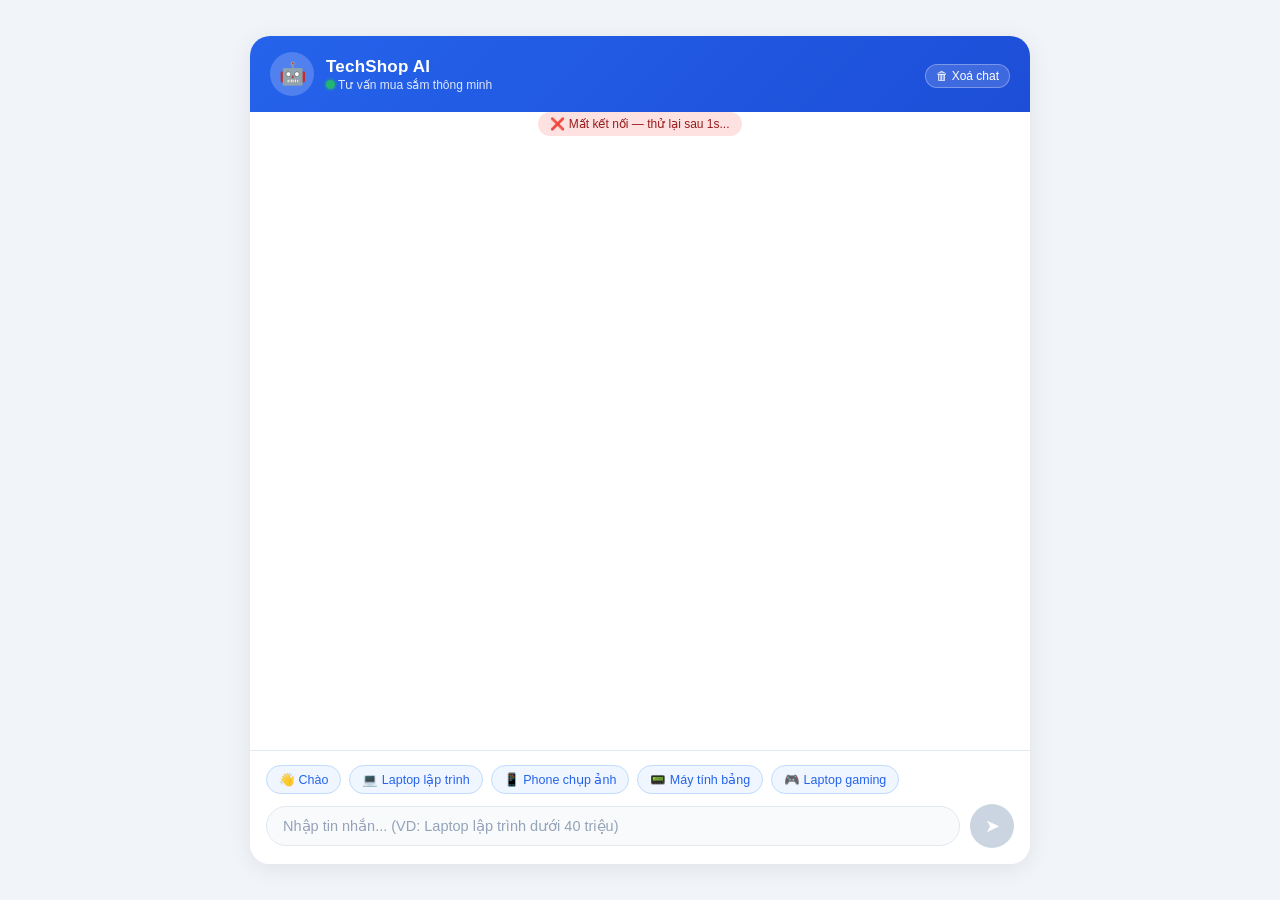
==== static/index.html @ e9fbd429 "feat: multi-agent ecommerce chatbot with LangGraph orchestration Full-stack AI chatbot for electroni" ====
<!DOCTYPE html>
<html lang="vi">
<head>
<meta charset="UTF-8">
<meta name="viewport" content="width=device-width, initial-scale=1.0">
<title>TechShop AI — Tư vấn mua sắm điện tử</title>
<link rel="stylesheet" href="/static/style.css">
</head>
<body>

<div class="chat-wrapper">

  <!-- Header -->
  <div class="chat-header">
    <div class="header-left">
      <div class="bot-avatar">🤖</div>
      <div>
        <div class="bot-name">TechShop AI</div>
        <div class="bot-tagline"><span class="status-dot"></span> Tư vấn mua sắm thông minh</div>
      </div>
    </div>
    <div class="header-right">
      <span class="session-label" id="session-label"></span>
      <button class="clear-btn" onclick="clearSession()">🗑 Xoá chat</button>
    </div>
  </div>

  <!-- Connection banner -->
  <div class="conn-banner" id="conn-banner"></div>

  <!-- Messages -->
  <div class="chat-messages" id="chat-messages"></div>

  <!-- Input area -->
  <div class="chat-input-area">
    <div class="quick-replies">
      <button class="quick-btn" onclick="send('Xin chào!')">👋 Chào</button>
      <button class="quick-btn" onclick="send('Tôi cần mua laptop để lập trình')">💻 Laptop lập trình</button>
      <button class="quick-btn" onclick="send('Điện thoại chụp ảnh đẹp dưới 15 triệu')">📱 Phone chụp ảnh</button>
      <button class="quick-btn" onclick="send('Máy tính bảng để vẽ và học tập')">📟 Máy tính bảng</button>
      <button class="quick-btn" onclick="send('Laptop gaming mạnh tầm 30-35 triệu')">🎮 Laptop gaming</button>
    </div>
    <div class="input-row">
      <input
        type="text" id="msg-input"
        placeholder="Nhập tin nhắn... (VD: Laptop lập trình dưới 40 triệu)"
        autocomplete="off"
      />
      <button id="send-btn" title="Gửi">➤</button>
    </div>
  </div>

</div>

<script src="/static/app.js"></script>
</body>
</html>
---- static/style.css ----
:root {
  --primary: #2563eb;
  --primary-dark: #1d4ed8;
  --primary-light: #eff6ff;
  --success: #16a34a;
  --surface: #ffffff;
  --bg: #f1f5f9;
  --border: #e2e8f0;
  --text: #1e293b;
  --text-muted: #64748b;
  --user-bubble: #2563eb;
  --bot-bubble: #ffffff;
  --radius: 18px;
  --shadow: 0 4px 24px rgba(0,0,0,0.08);
}

* { box-sizing: border-box; margin: 0; padding: 0; }

body {
  font-family: -apple-system, BlinkMacSystemFont, 'Segoe UI', Roboto, sans-serif;
  background: var(--bg);
  display: flex;
  justify-content: center;
  align-items: center;
  min-height: 100vh;
  padding: 12px;
}

/* ── Layout ────────────────────────────────────────────── */
.chat-wrapper {
  width: 100%;
  max-width: 780px;
  height: 92vh;
  max-height: 860px;
  display: flex;
  flex-direction: column;
  background: var(--surface);
  border-radius: 20px;
  box-shadow: var(--shadow);
  overflow: hidden;
}

/* ── Header ─────────────────────────────────────────────── */
.chat-header {
  display: flex;
  align-items: center;
  justify-content: space-between;
  padding: 16px 20px;
  background: linear-gradient(135deg, var(--primary) 0%, var(--primary-dark) 100%);
  color: white;
  flex-shrink: 0;
}

.header-left { display: flex; align-items: center; gap: 12px; }

.bot-avatar {
  width: 44px; height: 44px;
  background: rgba(255,255,255,0.2);
  border-radius: 50%;
  display: flex; align-items: center; justify-content: center;
  font-size: 22px;
  flex-shrink: 0;
}

.bot-name { font-size: 17px; font-weight: 700; letter-spacing: 0.2px; }
.bot-tagline { font-size: 12px; opacity: 0.85; margin-top: 1px; }

.status-dot {
  width: 9px; height: 9px; border-radius: 50%;
  background: #22c55e;
  display: inline-block;
  box-shadow: 0 0 0 2px rgba(34,197,94,0.3);
  animation: pulse 2s infinite;
}

.header-right {
  display: flex; flex-direction: column; align-items: flex-end; gap: 4px;
}

.session-label {
  font-size: 11px; opacity: 0.7; font-family: monospace;
}

.clear-btn {
  font-size: 12px; padding: 4px 10px;
  background: rgba(255,255,255,0.15);
  border: 1px solid rgba(255,255,255,0.3);
  color: white; border-radius: 20px; cursor: pointer;
  transition: background 0.2s;
}
.clear-btn:hover { background: rgba(255,255,255,0.25); }

/* ── Messages area ──────────────────────────────────────── */
.chat-messages {
  flex: 1;
  overflow-y: auto;
  padding: 20px 16px;
  display: flex;
  flex-direction: column;
  gap: 14px;
  scroll-behavior: smooth;
}

.chat-messages::-webkit-scrollbar { width: 5px; }
.chat-messages::-webkit-scrollbar-track { background: transparent; }
.chat-messages::-webkit-scrollbar-thumb { background: var(--border); border-radius: 10px; }

/* ── Message bubbles ────────────────────────────────────── */
.message { display: flex; gap: 8px; max-width: 88%; }
.message.user { align-self: flex-end; flex-direction: row-reverse; }
.message.bot  { align-self: flex-start; }

.msg-avatar {
  width: 32px; height: 32px; border-radius: 50%;
  display: flex; align-items: center; justify-content: center;
  font-size: 16px; flex-shrink: 0; margin-top: 2px;
}
.message.bot  .msg-avatar { background: var(--primary-light); }
.message.user .msg-avatar { background: #dbeafe; }

.bubble {
  padding: 11px 15px;
  border-radius: var(--radius);
  font-size: 14.5px;
  line-height: 1.55;
  word-break: break-word;
  white-space: pre-wrap;
}
.message.user .bubble {
  background: var(--user-bubble);
  color: white;
  border-bottom-right-radius: 4px;
}
.message.bot .bubble {
  background: var(--bot-bubble);
  color: var(--text);
  border-bottom-left-radius: 4px;
  border: 1px solid var(--border);
}

/* ── Product cards ──────────────────────────────────────── */
.product-cards {
  display: grid;
  grid-template-columns: repeat(auto-fill, minmax(200px, 1fr));
  gap: 10px;
  margin-top: 10px;
  width: 100%;
  max-width: 640px;
  align-self: flex-start;
}

.product-card {
  background: var(--surface);
  border: 1px solid var(--border);
  border-radius: 14px;
  padding: 12px;
  cursor: pointer;
  transition: box-shadow 0.2s, transform 0.15s;
}
.product-card:hover {
  box-shadow: 0 4px 14px rgba(37,99,235,0.12);
  transform: translateY(-1px);
  border-color: var(--primary);
}

.card-emoji { font-size: 24px; margin-bottom: 6px; }
.card-name { font-size: 13px; font-weight: 600; color: var(--text); line-height: 1.4; }
.card-price { font-size: 13px; color: var(--primary); font-weight: 700; margin-top: 4px; }
.card-rating { font-size: 11px; color: var(--text-muted); margin-top: 3px; }
.card-badge {
  display: inline-block; font-size: 10px; padding: 2px 7px;
  background: #fef9c3; color: #854d0e; border-radius: 20px;
  margin-top: 5px; font-weight: 600;
}

/* ── Order confirmation card ────────────────────────────── */
.order-card {
  background: linear-gradient(135deg, #f0fdf4, #dcfce7);
  border: 1.5px solid #86efac;
  border-radius: 14px;
  padding: 16px;
  margin-top: 8px;
  max-width: 400px;
  align-self: flex-start;
}
.order-card h3 { color: var(--success); font-size: 15px; margin-bottom: 10px; }
.order-row { font-size: 13px; color: var(--text); margin: 4px 0; }
.order-id { font-family: monospace; color: var(--primary); font-weight: 700; }

/* ── Typing indicator ───────────────────────────────────── */
.typing-bubble {
  display: flex; align-items: center; gap: 5px;
  padding: 12px 16px;
  background: var(--bot-bubble);
  border: 1px solid var(--border);
  border-radius: var(--radius);
  border-bottom-left-radius: 4px;
  align-self: flex-start;
}

.typing-dot {
  width: 7px; height: 7px; border-radius: 50%;
  background: var(--text-muted);
  animation: bounce 1.2s infinite;
}
.typing-dot:nth-child(2) { animation-delay: 0.2s; }
.typing-dot:nth-child(3) { animation-delay: 0.4s; }

/* ── Input area ─────────────────────────────────────────── */
.chat-input-area {
  padding: 14px 16px 16px;
  border-top: 1px solid var(--border);
  background: var(--surface);
  flex-shrink: 0;
}

.quick-replies {
  display: flex; gap: 8px; flex-wrap: wrap; margin-bottom: 10px;
}
.quick-btn {
  font-size: 12.5px; padding: 6px 12px;
  background: var(--primary-light);
  color: var(--primary);
  border: 1px solid #bfdbfe;
  border-radius: 20px; cursor: pointer;
  transition: background 0.15s;
  white-space: nowrap;
}
.quick-btn:hover { background: #dbeafe; }

.input-row {
  display: flex; gap: 10px; align-items: center;
}

#msg-input {
  flex: 1;
  padding: 11px 16px;
  border: 1.5px solid var(--border);
  border-radius: 24px;
  font-size: 14.5px;
  outline: none;
  transition: border-color 0.2s;
  background: #f8fafc;
}
#msg-input:focus { border-color: var(--primary); background: white; }
#msg-input::placeholder { color: #94a3b8; }

#send-btn {
  width: 44px; height: 44px;
  background: var(--primary); color: white;
  border: none; border-radius: 50%;
  font-size: 18px; cursor: pointer;
  display: flex; align-items: center; justify-content: center;
  transition: background 0.2s, transform 0.1s;
  flex-shrink: 0;
}
#send-btn:hover { background: var(--primary-dark); }
#send-btn:active { transform: scale(0.93); }
#send-btn:disabled { background: #cbd5e1; cursor: not-allowed; }

/* ── Animations ─────────────────────────────────────────── */
@keyframes bounce {
  0%, 80%, 100% { transform: translateY(0); }
  40% { transform: translateY(-6px); }
}
@keyframes pulse {
  0%, 100% { opacity: 1; }
  50% { opacity: 0.5; }
}
@keyframes fadeIn {
  from { opacity: 0; transform: translateY(6px); }
  to   { opacity: 1; transform: translateY(0); }
}
.message { animation: fadeIn 0.25s ease; }

/* ── Connection banner ──────────────────────────────────── */
.conn-banner {
  text-align: center;
  font-size: 12px;
  padding: 5px 12px;
  border-radius: 20px;
  margin: 0 auto 4px;
  display: none;
}
.conn-banner.show { display: block; }
.conn-banner.connecting { background: #fef9c3; color: #854d0e; }
.conn-banner.disconnected { background: #fee2e2; color: #991b1b; }

/* ── Responsive ─────────────────────────────────────────── */
@media (max-width: 520px) {
  body { padding: 0; }
  .chat-wrapper { height: 100vh; border-radius: 0; }
  .product-cards { grid-template-columns: 1fr 1fr; }
}
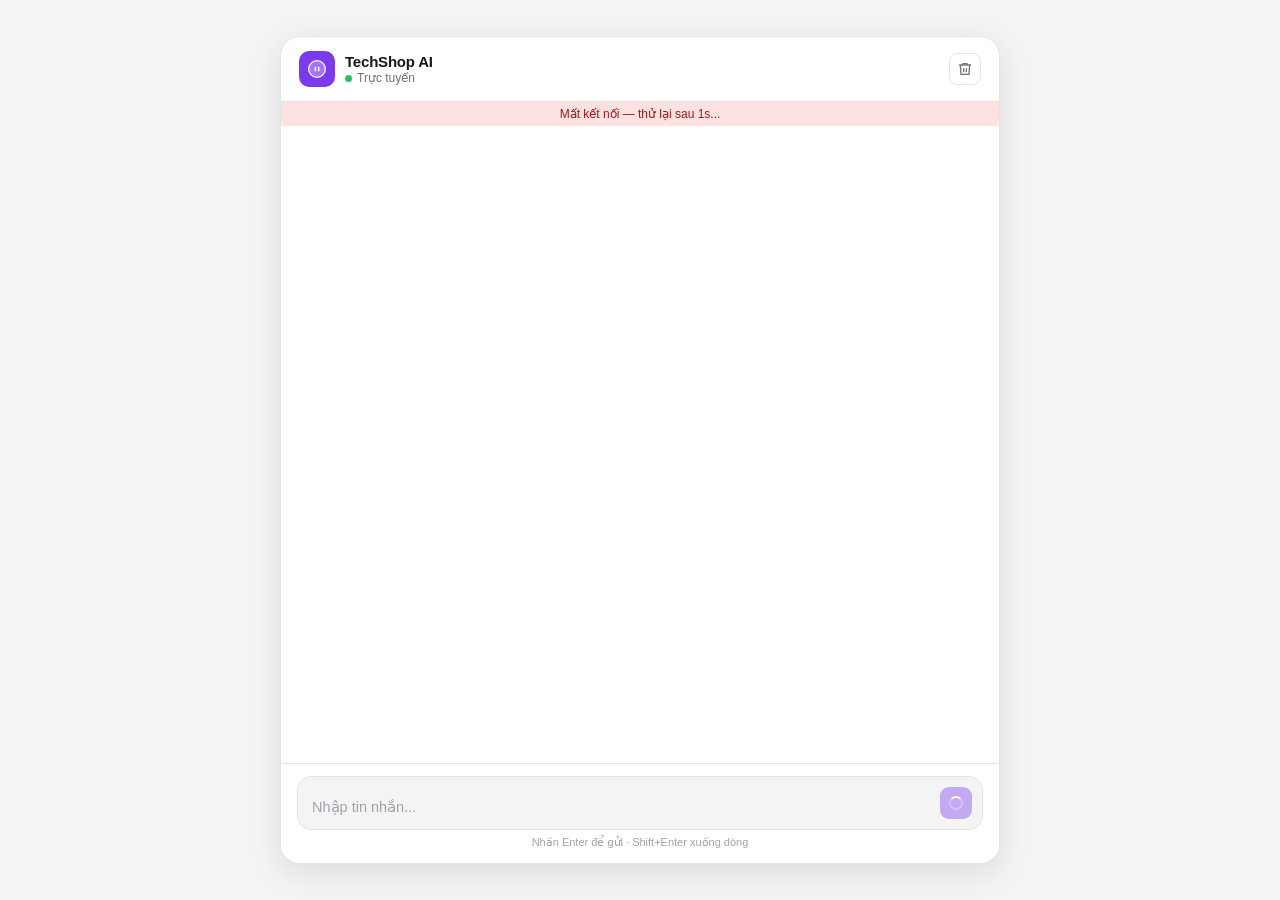
==== commit 432f1829: "Redesign chat UI — modern minimal style, remove quick-reply hints - Clean white/neutral design inspi" ====
--- a/static/index.html
+++ b/static/index.html
@@ -13,15 +13,28 @@
   <!-- Header -->
   <div class="chat-header">
     <div class="header-left">
-      <div class="bot-avatar">🤖</div>
+      <div class="bot-avatar">
+        <svg width="20" height="20" viewBox="0 0 24 24" fill="none">
+          <path d="M12 2C6.48 2 2 6.48 2 12s4.48 10 10 10 10-4.48 10-10S17.52 2 12 2zm-1 14H9V8h2v8zm4 0h-2V8h2v8z" fill="currentColor" opacity="0.3"/>
+          <circle cx="12" cy="12" r="10" stroke="currentColor" stroke-width="1.5" fill="none"/>
+          <path d="M9 9h2v6H9zM13 9h2v6h-2z" fill="currentColor"/>
+        </svg>
+      </div>
       <div>
         <div class="bot-name">TechShop AI</div>
-        <div class="bot-tagline"><span class="status-dot"></span> Tư vấn mua sắm thông minh</div>
+        <div class="bot-status"><span class="status-dot"></span> Trực tuyến</div>
       </div>
     </div>
     <div class="header-right">
       <span class="session-label" id="session-label"></span>
-      <button class="clear-btn" onclick="clearSession()">🗑 Xoá chat</button>
+      <button class="icon-btn" onclick="clearSession()" title="Xoá hội thoại">
+        <svg width="16" height="16" viewBox="0 0 24 24" fill="none" stroke="currentColor" stroke-width="2">
+          <polyline points="3 6 5 6 21 6"/>
+          <path d="M19 6l-1 14H6L5 6"/>
+          <path d="M10 11v6M14 11v6"/>
+          <path d="M9 6V4h6v2"/>
+        </svg>
+      </button>
     </div>
   </div>
 
@@ -33,21 +46,21 @@
 
   <!-- Input area -->
   <div class="chat-input-area">
-    <div class="quick-replies">
-      <button class="quick-btn" onclick="send('Xin chào!')">👋 Chào</button>
-      <button class="quick-btn" onclick="send('Tôi cần mua laptop để lập trình')">💻 Laptop lập trình</button>
-      <button class="quick-btn" onclick="send('Điện thoại chụp ảnh đẹp dưới 15 triệu')">📱 Phone chụp ảnh</button>
-      <button class="quick-btn" onclick="send('Máy tính bảng để vẽ và học tập')">📟 Máy tính bảng</button>
-      <button class="quick-btn" onclick="send('Laptop gaming mạnh tầm 30-35 triệu')">🎮 Laptop gaming</button>
+    <div class="input-box">
+      <textarea
+        id="msg-input"
+        placeholder="Nhập tin nhắn..."
+        rows="1"
+        autocomplete="off"
+      ></textarea>
+      <button id="send-btn" title="Gửi">
+        <svg width="16" height="16" viewBox="0 0 24 24" fill="none">
+          <path d="M22 2L11 13" stroke="currentColor" stroke-width="2" stroke-linecap="round" stroke-linejoin="round"/>
+          <path d="M22 2L15 22 11 13 2 9l20-7z" stroke="currentColor" stroke-width="2" stroke-linecap="round" stroke-linejoin="round"/>
+        </svg>
+      </button>
     </div>
-    <div class="input-row">
-      <input
-        type="text" id="msg-input"
-        placeholder="Nhập tin nhắn... (VD: Laptop lập trình dưới 40 triệu)"
-        autocomplete="off"
-      />
-      <button id="send-btn" title="Gửi">➤</button>
-    </div>
+    <div class="input-hint">Nhấn Enter để gửi · Shift+Enter xuống dòng</div>
   </div>
 
 </div>
--- a/static/style.css
+++ b/static/style.css
@@ -1,294 +1,391 @@
 :root {
-  --primary: #2563eb;
-  --primary-dark: #1d4ed8;
-  --primary-light: #eff6ff;
-  --success: #16a34a;
+  --accent: #7c3aed;
+  --accent-light: #ede9fe;
   --surface: #ffffff;
-  --bg: #f1f5f9;
-  --border: #e2e8f0;
-  --text: #1e293b;
-  --text-muted: #64748b;
-  --user-bubble: #2563eb;
-  --bot-bubble: #ffffff;
-  --radius: 18px;
-  --shadow: 0 4px 24px rgba(0,0,0,0.08);
+  --bg: #f4f4f5;
+  --border: #e4e4e7;
+  --text: #18181b;
+  --text-muted: #71717a;
+  --user-bg: #18181b;
+  --bot-bg: #ffffff;
+  --radius-lg: 20px;
+  --radius-md: 14px;
+  --shadow-sm: 0 1px 4px rgba(0,0,0,0.06);
+  --shadow: 0 8px 32px rgba(0,0,0,0.10);
 }
 
 * { box-sizing: border-box; margin: 0; padding: 0; }
 
 body {
-  font-family: -apple-system, BlinkMacSystemFont, 'Segoe UI', Roboto, sans-serif;
+  font-family: -apple-system, BlinkMacSystemFont, 'Segoe UI', 'Inter', Roboto, sans-serif;
   background: var(--bg);
   display: flex;
   justify-content: center;
   align-items: center;
   min-height: 100vh;
-  padding: 12px;
-}
-
-/* ── Layout ────────────────────────────────────────────── */
+  padding: 16px;
+}
+
+/* ── Layout ────────────────────────────────────────────────────── */
 .chat-wrapper {
   width: 100%;
-  max-width: 780px;
+  max-width: 720px;
   height: 92vh;
-  max-height: 860px;
+  max-height: 840px;
   display: flex;
   flex-direction: column;
   background: var(--surface);
-  border-radius: 20px;
+  border-radius: var(--radius-lg);
   box-shadow: var(--shadow);
   overflow: hidden;
-}
-
-/* ── Header ─────────────────────────────────────────────── */
+  border: 1px solid var(--border);
+}
+
+/* ── Header ────────────────────────────────────────────────────── */
 .chat-header {
   display: flex;
   align-items: center;
   justify-content: space-between;
-  padding: 16px 20px;
-  background: linear-gradient(135deg, var(--primary) 0%, var(--primary-dark) 100%);
+  padding: 14px 18px;
+  border-bottom: 1px solid var(--border);
+  background: var(--surface);
+  flex-shrink: 0;
+}
+
+.header-left { display: flex; align-items: center; gap: 10px; }
+
+.bot-avatar {
+  width: 36px; height: 36px;
+  background: var(--accent);
   color: white;
+  border-radius: 10px;
+  display: flex; align-items: center; justify-content: center;
   flex-shrink: 0;
 }
 
-.header-left { display: flex; align-items: center; gap: 12px; }
-
-.bot-avatar {
-  width: 44px; height: 44px;
-  background: rgba(255,255,255,0.2);
-  border-radius: 50%;
-  display: flex; align-items: center; justify-content: center;
-  font-size: 22px;
-  flex-shrink: 0;
-}
-
-.bot-name { font-size: 17px; font-weight: 700; letter-spacing: 0.2px; }
-.bot-tagline { font-size: 12px; opacity: 0.85; margin-top: 1px; }
+.bot-name { font-size: 15px; font-weight: 600; color: var(--text); letter-spacing: -0.2px; }
+.bot-status { font-size: 12px; color: var(--text-muted); margin-top: 1px; display: flex; align-items: center; gap: 5px; }
 
 .status-dot {
-  width: 9px; height: 9px; border-radius: 50%;
+  width: 7px; height: 7px; border-radius: 50%;
   background: #22c55e;
   display: inline-block;
-  box-shadow: 0 0 0 2px rgba(34,197,94,0.3);
-  animation: pulse 2s infinite;
-}
-
-.header-right {
-  display: flex; flex-direction: column; align-items: flex-end; gap: 4px;
-}
-
-.session-label {
-  font-size: 11px; opacity: 0.7; font-family: monospace;
-}
-
-.clear-btn {
-  font-size: 12px; padding: 4px 10px;
-  background: rgba(255,255,255,0.15);
-  border: 1px solid rgba(255,255,255,0.3);
-  color: white; border-radius: 20px; cursor: pointer;
-  transition: background 0.2s;
-}
-.clear-btn:hover { background: rgba(255,255,255,0.25); }
-
-/* ── Messages area ──────────────────────────────────────── */
+  animation: pulse 2.5s infinite;
+}
+
+.header-right { display: flex; align-items: center; gap: 10px; }
+
+.session-label { font-size: 11px; color: var(--text-muted); font-family: monospace; }
+
+.icon-btn {
+  width: 32px; height: 32px;
+  display: flex; align-items: center; justify-content: center;
+  background: transparent;
+  border: 1px solid var(--border);
+  color: var(--text-muted);
+  border-radius: 8px; cursor: pointer;
+  transition: background 0.15s, color 0.15s;
+}
+.icon-btn:hover { background: var(--bg); color: var(--text); }
+
+/* ── Messages area ─────────────────────────────────────────────── */
 .chat-messages {
   flex: 1;
   overflow-y: auto;
-  padding: 20px 16px;
+  padding: 24px 20px;
   display: flex;
   flex-direction: column;
-  gap: 14px;
+  gap: 6px;
   scroll-behavior: smooth;
-}
-
-.chat-messages::-webkit-scrollbar { width: 5px; }
+  background: var(--surface);
+}
+
+.chat-messages::-webkit-scrollbar { width: 4px; }
 .chat-messages::-webkit-scrollbar-track { background: transparent; }
 .chat-messages::-webkit-scrollbar-thumb { background: var(--border); border-radius: 10px; }
 
-/* ── Message bubbles ────────────────────────────────────── */
-.message { display: flex; gap: 8px; max-width: 88%; }
-.message.user { align-self: flex-end; flex-direction: row-reverse; }
-.message.bot  { align-self: flex-start; }
+/* ── Message rows ──────────────────────────────────────────────── */
+.message {
+  display: flex;
+  gap: 10px;
+  max-width: 100%;
+  animation: fadeSlide 0.2s ease;
+}
+.message.user {
+  align-self: flex-end;
+  flex-direction: row-reverse;
+  max-width: 75%;
+}
+.message.bot { align-self: flex-start; max-width: 85%; }
+
+/* Spacing between turns */
+.message.user + .message.bot,
+.message.bot + .message.user {
+  margin-top: 10px;
+}
 
 .msg-avatar {
-  width: 32px; height: 32px; border-radius: 50%;
+  width: 28px; height: 28px;
+  border-radius: 8px;
   display: flex; align-items: center; justify-content: center;
-  font-size: 16px; flex-shrink: 0; margin-top: 2px;
-}
-.message.bot  .msg-avatar { background: var(--primary-light); }
-.message.user .msg-avatar { background: #dbeafe; }
-
+  font-size: 14px; flex-shrink: 0;
+  margin-top: 2px;
+}
+.message.bot .msg-avatar {
+  background: var(--accent);
+  color: white;
+  font-size: 13px;
+}
+.message.user .msg-avatar { display: none; }
+
+/* ── Bubbles ───────────────────────────────────────────────────── */
 .bubble {
-  padding: 11px 15px;
-  border-radius: var(--radius);
+  padding: 10px 14px;
+  border-radius: var(--radius-md);
   font-size: 14.5px;
-  line-height: 1.55;
+  line-height: 1.6;
   word-break: break-word;
   white-space: pre-wrap;
 }
+
 .message.user .bubble {
-  background: var(--user-bubble);
-  color: white;
+  background: var(--user-bg);
+  color: #ffffff;
   border-bottom-right-radius: 4px;
-}
+  font-size: 14px;
+}
+
 .message.bot .bubble {
-  background: var(--bot-bubble);
+  background: #f4f4f5;
   color: var(--text);
   border-bottom-left-radius: 4px;
-  border: 1px solid var(--border);
-}
-
-/* ── Product cards ──────────────────────────────────────── */
+}
+
+/* inline code */
+.bubble code {
+  background: rgba(0,0,0,0.07);
+  padding: 1px 5px;
+  border-radius: 4px;
+  font-size: 13px;
+  font-family: 'Menlo', 'Consolas', monospace;
+}
+.message.user .bubble code { background: rgba(255,255,255,0.15); }
+
+/* ── Product cards ─────────────────────────────────────────────── */
 .product-cards {
   display: grid;
-  grid-template-columns: repeat(auto-fill, minmax(200px, 1fr));
+  grid-template-columns: repeat(auto-fill, minmax(180px, 1fr));
   gap: 10px;
   margin-top: 10px;
   width: 100%;
-  max-width: 640px;
+  max-width: 580px;
   align-self: flex-start;
+  animation: fadeSlide 0.2s ease;
 }
 
 .product-card {
   background: var(--surface);
   border: 1px solid var(--border);
-  border-radius: 14px;
+  border-radius: var(--radius-md);
   padding: 12px;
   cursor: pointer;
-  transition: box-shadow 0.2s, transform 0.15s;
+  transition: border-color 0.15s, box-shadow 0.15s, transform 0.15s;
 }
 .product-card:hover {
-  box-shadow: 0 4px 14px rgba(37,99,235,0.12);
+  border-color: var(--accent);
+  box-shadow: 0 2px 12px rgba(124,58,237,0.10);
   transform: translateY(-1px);
-  border-color: var(--primary);
-}
-
-.card-emoji { font-size: 24px; margin-bottom: 6px; }
+}
+
+.card-emoji { font-size: 22px; margin-bottom: 6px; }
 .card-name { font-size: 13px; font-weight: 600; color: var(--text); line-height: 1.4; }
-.card-price { font-size: 13px; color: var(--primary); font-weight: 700; margin-top: 4px; }
+.card-price { font-size: 13px; color: var(--accent); font-weight: 700; margin-top: 4px; }
 .card-rating { font-size: 11px; color: var(--text-muted); margin-top: 3px; }
 .card-badge {
   display: inline-block; font-size: 10px; padding: 2px 7px;
-  background: #fef9c3; color: #854d0e; border-radius: 20px;
-  margin-top: 5px; font-weight: 600;
-}
-
-/* ── Order confirmation card ────────────────────────────── */
+  background: var(--accent-light); color: var(--accent);
+  border-radius: 20px; margin-top: 5px; font-weight: 600;
+}
+
+/* ── Order card ────────────────────────────────────────────────── */
 .order-card {
-  background: linear-gradient(135deg, #f0fdf4, #dcfce7);
-  border: 1.5px solid #86efac;
-  border-radius: 14px;
+  background: #f0fdf4;
+  border: 1px solid #bbf7d0;
+  border-radius: var(--radius-md);
   padding: 16px;
   margin-top: 8px;
-  max-width: 400px;
+  max-width: 380px;
   align-self: flex-start;
-}
-.order-card h3 { color: var(--success); font-size: 15px; margin-bottom: 10px; }
+  animation: fadeSlide 0.2s ease;
+}
+.order-card h3 { color: #15803d; font-size: 14px; margin-bottom: 10px; }
 .order-row { font-size: 13px; color: var(--text); margin: 4px 0; }
-.order-id { font-family: monospace; color: var(--primary); font-weight: 700; }
-
-/* ── Typing indicator ───────────────────────────────────── */
+.order-id { font-family: monospace; color: var(--accent); font-weight: 700; }
+
+/* ── Typing indicator ──────────────────────────────────────────── */
 .typing-bubble {
-  display: flex; align-items: center; gap: 5px;
-  padding: 12px 16px;
-  background: var(--bot-bubble);
-  border: 1px solid var(--border);
-  border-radius: var(--radius);
+  display: flex; align-items: center; gap: 4px;
+  padding: 12px 14px;
+  background: #f4f4f5;
+  border-radius: var(--radius-md);
   border-bottom-left-radius: 4px;
   align-self: flex-start;
-}
-
+  animation: fadeSlide 0.2s ease;
+}
 .typing-dot {
-  width: 7px; height: 7px; border-radius: 50%;
+  width: 6px; height: 6px; border-radius: 50%;
   background: var(--text-muted);
   animation: bounce 1.2s infinite;
 }
 .typing-dot:nth-child(2) { animation-delay: 0.2s; }
 .typing-dot:nth-child(3) { animation-delay: 0.4s; }
 
-/* ── Input area ─────────────────────────────────────────── */
+/* ── Input area ────────────────────────────────────────────────── */
 .chat-input-area {
-  padding: 14px 16px 16px;
+  padding: 12px 16px 14px;
   border-top: 1px solid var(--border);
   background: var(--surface);
   flex-shrink: 0;
 }
 
-.quick-replies {
-  display: flex; gap: 8px; flex-wrap: wrap; margin-bottom: 10px;
-}
-.quick-btn {
-  font-size: 12.5px; padding: 6px 12px;
-  background: var(--primary-light);
-  color: var(--primary);
-  border: 1px solid #bfdbfe;
-  border-radius: 20px; cursor: pointer;
-  transition: background 0.15s;
-  white-space: nowrap;
-}
-.quick-btn:hover { background: #dbeafe; }
-
-.input-row {
-  display: flex; gap: 10px; align-items: center;
+.input-box {
+  display: flex;
+  align-items: flex-end;
+  gap: 8px;
+  background: var(--bg);
+  border: 1.5px solid var(--border);
+  border-radius: 14px;
+  padding: 10px 10px 10px 14px;
+  transition: border-color 0.2s;
+}
+.input-box:focus-within {
+  border-color: var(--accent);
+  background: var(--surface);
 }
 
 #msg-input {
   flex: 1;
-  padding: 11px 16px;
+  border: none;
+  background: transparent;
+  font-size: 14.5px;
+  font-family: inherit;
+  color: var(--text);
+  outline: none;
+  resize: none;
+  line-height: 1.5;
+  max-height: 140px;
+  overflow-y: auto;
+}
+#msg-input::placeholder { color: #a1a1aa; }
+#msg-input::-webkit-scrollbar { width: 3px; }
+#msg-input::-webkit-scrollbar-thumb { background: var(--border); border-radius: 4px; }
+
+#send-btn {
+  width: 32px; height: 32px;
+  background: var(--accent);
+  color: white;
+  border: none;
+  border-radius: 9px;
+  cursor: pointer;
+  display: flex; align-items: center; justify-content: center;
+  flex-shrink: 0;
+  transition: background 0.15s, transform 0.1s, opacity 0.15s;
+}
+#send-btn:hover { background: #6d28d9; }
+#send-btn:active { transform: scale(0.92); }
+#send-btn:disabled { opacity: 0.4; cursor: not-allowed; transform: none; }
+
+.btn-spinner {
+  width: 14px; height: 14px; border-radius: 50%;
+  border: 2px solid rgba(255,255,255,0.3);
+  border-top-color: white;
+  display: inline-block;
+  animation: spin 0.7s linear infinite;
+}
+
+.input-hint {
+  font-size: 11px; color: #a1a1aa;
+  text-align: center;
+  margin-top: 6px;
+}
+
+/* ── Streaming cursor ──────────────────────────────────────────── */
+.stream-cursor {
+  display: inline-block;
+  color: var(--accent);
+  animation: blink 0.75s step-end infinite;
+  margin-left: 1px;
+}
+
+/* ── Connection banner ─────────────────────────────────────────── */
+.conn-banner {
+  text-align: center; font-size: 12px;
+  padding: 5px 14px;
+  display: none; flex-shrink: 0;
+}
+.conn-banner.show { display: block; }
+.conn-banner.connecting { background: #fef9c3; color: #92400e; }
+.conn-banner.disconnected { background: #fee2e2; color: #991b1b; }
+
+/* ── Divider ───────────────────────────────────────────────────── */
+.history-divider {
+  text-align: center; font-size: 11px;
+  color: var(--text-muted);
+  padding: 6px 0; user-select: none;
+  display: flex; align-items: center; gap: 10px;
+}
+.history-divider::before,
+.history-divider::after {
+  content: ''; flex: 1;
+  height: 1px; background: var(--border);
+}
+
+/* ── CSAT widget ───────────────────────────────────────────────── */
+.csat-widget {
+  background: var(--surface);
+  border: 1px solid var(--border);
+  border-radius: var(--radius-md);
+  padding: 14px 18px;
+  max-width: 320px;
+  align-self: flex-start;
+  animation: fadeSlide 0.25s ease;
+  box-shadow: var(--shadow-sm);
+}
+.csat-title { font-size: 13.5px; font-weight: 600; color: var(--text); margin-bottom: 10px; }
+.csat-buttons { display: flex; gap: 8px; margin-bottom: 8px; }
+.csat-btn {
+  flex: 1; padding: 9px 8px;
   border: 1.5px solid var(--border);
-  border-radius: 24px;
-  font-size: 14.5px;
-  outline: none;
-  transition: border-color 0.2s;
-  background: #f8fafc;
-}
-#msg-input:focus { border-color: var(--primary); background: white; }
-#msg-input::placeholder { color: #94a3b8; }
-
-#send-btn {
-  width: 44px; height: 44px;
-  background: var(--primary); color: white;
-  border: none; border-radius: 50%;
-  font-size: 18px; cursor: pointer;
-  display: flex; align-items: center; justify-content: center;
-  transition: background 0.2s, transform 0.1s;
-  flex-shrink: 0;
-}
-#send-btn:hover { background: var(--primary-dark); }
-#send-btn:active { transform: scale(0.93); }
-#send-btn:disabled { background: #cbd5e1; cursor: not-allowed; }
-
-/* ── Animations ─────────────────────────────────────────── */
+  border-radius: 9px;
+  background: var(--bg);
+  font-size: 13px; cursor: pointer;
+  transition: all 0.15s;
+}
+.csat-btn:hover { border-color: var(--accent); background: var(--accent-light); }
+.csat-skip { background: none; border: none; font-size: 11px; color: var(--text-muted); cursor: pointer; }
+.csat-thanks { font-size: 13px; color: var(--text-muted); text-align: center; padding: 4px 0; }
+
+/* ── Animations ────────────────────────────────────────────────── */
+@keyframes fadeSlide {
+  from { opacity: 0; transform: translateY(6px); }
+  to   { opacity: 1; transform: translateY(0); }
+}
 @keyframes bounce {
   0%, 80%, 100% { transform: translateY(0); }
-  40% { transform: translateY(-6px); }
-}
+  40%           { transform: translateY(-5px); }
+}
+@keyframes spin { to { transform: rotate(360deg); } }
+@keyframes blink { 50% { opacity: 0; } }
 @keyframes pulse {
-  0%, 100% { opacity: 1; }
-  50% { opacity: 0.5; }
-}
-@keyframes fadeIn {
-  from { opacity: 0; transform: translateY(6px); }
-  to   { opacity: 1; transform: translateY(0); }
-}
-.message { animation: fadeIn 0.25s ease; }
-
-/* ── Connection banner ──────────────────────────────────── */
-.conn-banner {
-  text-align: center;
-  font-size: 12px;
-  padding: 5px 12px;
-  border-radius: 20px;
-  margin: 0 auto 4px;
-  display: none;
-}
-.conn-banner.show { display: block; }
-.conn-banner.connecting { background: #fef9c3; color: #854d0e; }
-.conn-banner.disconnected { background: #fee2e2; color: #991b1b; }
-
-/* ── Responsive ─────────────────────────────────────────── */
-@media (max-width: 520px) {
+  0%, 100% { opacity: 1; box-shadow: 0 0 0 0 rgba(34,197,94,0.4); }
+  50%       { opacity: 0.8; box-shadow: 0 0 0 3px rgba(34,197,94,0); }
+}
+
+/* ── Responsive ────────────────────────────────────────────────── */
+@media (max-width: 540px) {
   body { padding: 0; }
-  .chat-wrapper { height: 100vh; border-radius: 0; }
+  .chat-wrapper { height: 100vh; height: 100dvh; border-radius: 0; border: none; }
   .product-cards { grid-template-columns: 1fr 1fr; }
-}
+  .message.user { max-width: 90%; }
+  .message.bot  { max-width: 95%; }
+}
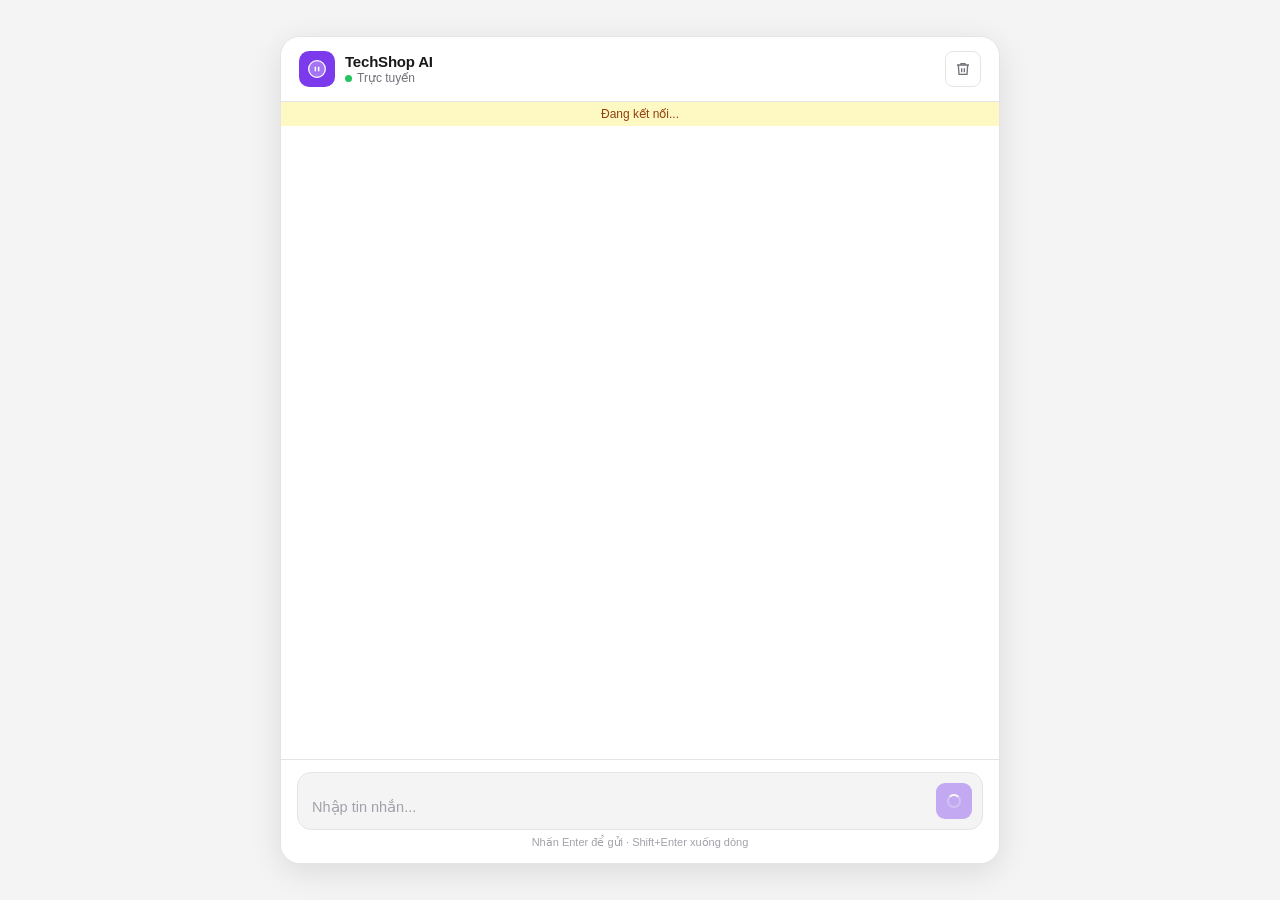
==== commit 9df6e3c8: "Improve mobile responsive: safe area, iOS zoom fix, touch targets - viewport-fit=cover for iPhone no" ====
--- a/static/index.html
+++ b/static/index.html
@@ -2,7 +2,7 @@
 <html lang="vi">
 <head>
 <meta charset="UTF-8">
-<meta name="viewport" content="width=device-width, initial-scale=1.0">
+<meta name="viewport" content="width=device-width, initial-scale=1.0, viewport-fit=cover">
 <title>TechShop AI — Tư vấn mua sắm điện tử</title>
 <link rel="stylesheet" href="/static/style.css">
 </head>
--- a/static/style.css
+++ b/static/style.css
@@ -78,20 +78,26 @@
 .session-label { font-size: 11px; color: var(--text-muted); font-family: monospace; }
 
 .icon-btn {
-  width: 32px; height: 32px;
+  width: 36px; height: 36px;
   display: flex; align-items: center; justify-content: center;
   background: transparent;
   border: 1px solid var(--border);
   color: var(--text-muted);
   border-radius: 8px; cursor: pointer;
   transition: background 0.15s, color 0.15s;
-}
-.icon-btn:hover { background: var(--bg); color: var(--text); }
+  -webkit-tap-highlight-color: transparent;
+}
+@media (hover: hover) {
+  .icon-btn:hover { background: var(--bg); color: var(--text); }
+}
 
 /* ── Messages area ─────────────────────────────────────────────── */
 .chat-messages {
   flex: 1;
+  min-height: 0;
   overflow-y: auto;
+  overscroll-behavior: contain;
+  -webkit-overflow-scrolling: touch;
   padding: 24px 20px;
   display: flex;
   flex-direction: column;
@@ -281,7 +287,7 @@
 #msg-input::-webkit-scrollbar-thumb { background: var(--border); border-radius: 4px; }
 
 #send-btn {
-  width: 32px; height: 32px;
+  width: 36px; height: 36px;
   background: var(--accent);
   color: white;
   border: none;
@@ -290,8 +296,11 @@
   display: flex; align-items: center; justify-content: center;
   flex-shrink: 0;
   transition: background 0.15s, transform 0.1s, opacity 0.15s;
-}
-#send-btn:hover { background: #6d28d9; }
+  -webkit-tap-highlight-color: transparent;
+}
+@media (hover: hover) {
+  #send-btn:hover { background: #6d28d9; }
+}
 #send-btn:active { transform: scale(0.92); }
 #send-btn:disabled { opacity: 0.4; cursor: not-allowed; transform: none; }
 
@@ -381,11 +390,83 @@
   50%       { opacity: 0.8; box-shadow: 0 0 0 3px rgba(34,197,94,0); }
 }
 
-/* ── Responsive ────────────────────────────────────────────────── */
+/* ── Responsive: tablet ────────────────────────────────────────── */
+@media (max-width: 800px) {
+  body { padding: 10px; align-items: flex-start; }
+  .chat-wrapper { height: calc(100dvh - 20px); max-height: none; }
+}
+
+/* ── Responsive: mobile ────────────────────────────────────────── */
 @media (max-width: 540px) {
-  body { padding: 0; }
-  .chat-wrapper { height: 100vh; height: 100dvh; border-radius: 0; border: none; }
-  .product-cards { grid-template-columns: 1fr 1fr; }
-  .message.user { max-width: 90%; }
-  .message.bot  { max-width: 95%; }
-}
+  /* Full-bleed, no frame */
+  html { height: -webkit-fill-available; }
+  body {
+    padding: 0;
+    align-items: stretch;
+    min-height: 100vh;
+    min-height: -webkit-fill-available;
+  }
+  .chat-wrapper {
+    height: 100vh;
+    height: 100dvh;
+    max-height: none;
+    border-radius: 0;
+    border: none;
+    box-shadow: none;
+  }
+
+  /* Header: compact, hide session ID */
+  .chat-header { padding: 10px 14px; }
+  .bot-avatar { width: 32px; height: 32px; border-radius: 8px; }
+  .bot-name { font-size: 14px; }
+  .bot-status { font-size: 11px; }
+  .session-label { display: none; }
+  .icon-btn { width: 40px; height: 40px; }
+
+  /* Messages: tighter padding */
+  .chat-messages { padding: 14px 12px; gap: 4px; }
+
+  /* Bubbles: wider + larger font for readability */
+  .message.user { max-width: 88%; }
+  .message.bot  { max-width: 96%; }
+  .bubble { font-size: 15px; line-height: 1.55; padding: 10px 13px; }
+  .message.user .bubble { font-size: 15px; }
+
+  /* Avatar: slightly smaller */
+  .msg-avatar { width: 24px; height: 24px; border-radius: 6px; }
+
+  /* Input area: safe area bottom + 16px font prevents iOS auto-zoom */
+  .chat-input-area {
+    padding: 10px 12px;
+    padding-bottom: max(10px, env(safe-area-inset-bottom));
+  }
+  .input-box { padding: 8px 8px 8px 13px; border-radius: 12px; }
+  #msg-input { font-size: 16px; }  /* ≥16px prevents iOS Safari from zooming */
+  #send-btn { width: 40px; height: 40px; border-radius: 10px; }
+
+  /* Hide keyboard shortcut hint on mobile (irrelevant) */
+  .input-hint { display: none; }
+
+  /* Product cards: 2-col; fall to 1-col on very small screens */
+  .product-cards { grid-template-columns: 1fr 1fr; max-width: 100%; gap: 8px; }
+  .product-card { padding: 10px; }
+  .card-name { font-size: 12.5px; }
+
+  /* Order + CSAT: full width */
+  .order-card { max-width: 100%; }
+  .csat-widget { max-width: 100%; }
+  .csat-btn { padding: 12px 8px; font-size: 14px; }
+
+  /* Typing + streaming */
+  .typing-bubble { padding: 10px 12px; }
+
+  /* Turn spacing */
+  .message.user + .message.bot,
+  .message.bot + .message.user { margin-top: 8px; }
+}
+
+/* Very small phones (≤ 360px): single-column product cards */
+@media (max-width: 360px) {
+  .product-cards { grid-template-columns: 1fr; }
+  .message.user { max-width: 94%; }
+}
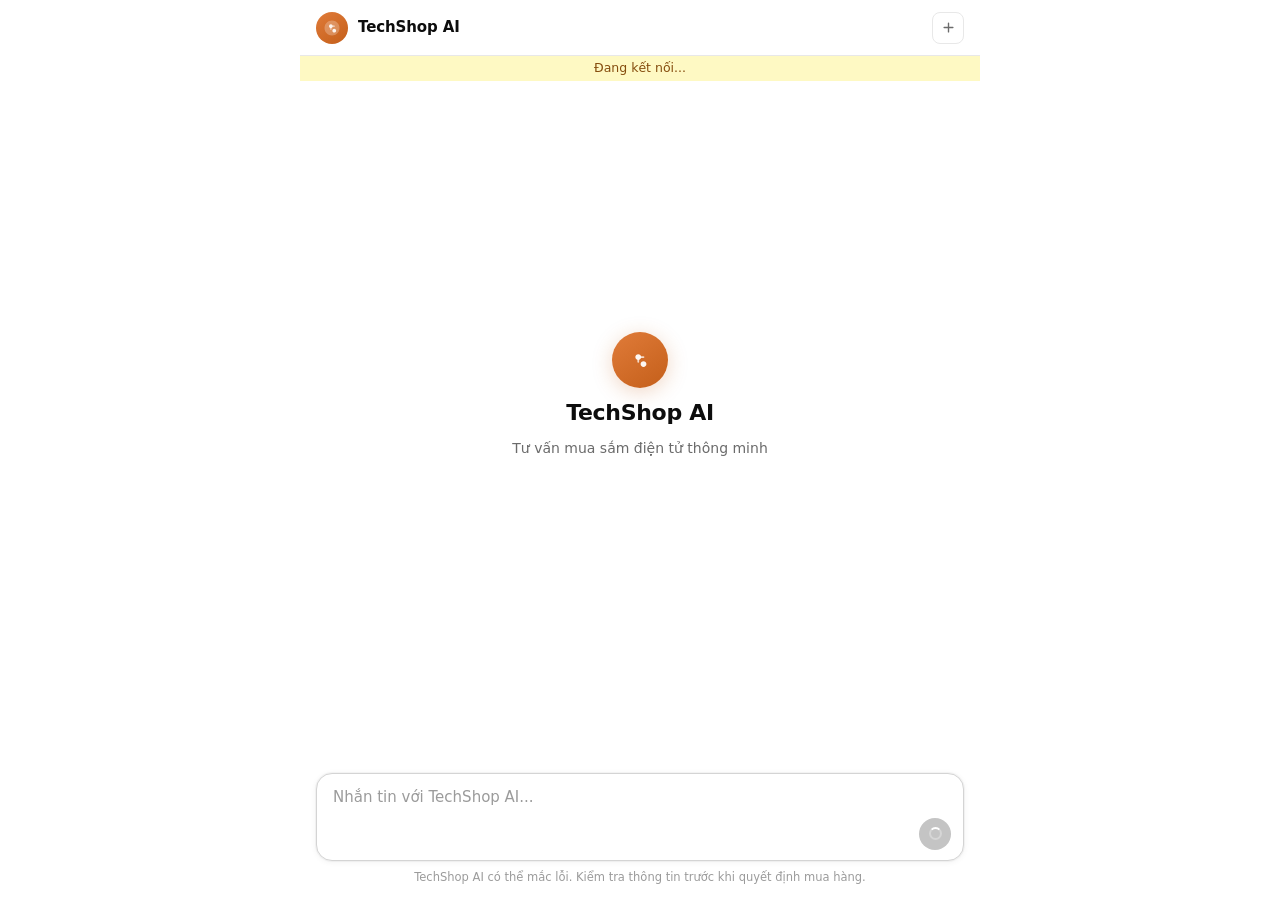
==== commit 7418e5cf: "Clone Claude chat UI: no bot bubble, orange avatar, gray user pill Visual redesign to match Claude's" ====
--- a/static/index.html
+++ b/static/index.html
@@ -3,65 +3,72 @@
 <head>
 <meta charset="UTF-8">
 <meta name="viewport" content="width=device-width, initial-scale=1.0, viewport-fit=cover">
-<title>TechShop AI — Tư vấn mua sắm điện tử</title>
+<title>TechShop AI</title>
 <link rel="stylesheet" href="/static/style.css">
 </head>
 <body>
 
-<div class="chat-wrapper">
+<div class="chat-root">
 
   <!-- Header -->
-  <div class="chat-header">
-    <div class="header-left">
-      <div class="bot-avatar">
-        <svg width="20" height="20" viewBox="0 0 24 24" fill="none">
-          <path d="M12 2C6.48 2 2 6.48 2 12s4.48 10 10 10 10-4.48 10-10S17.52 2 12 2zm-1 14H9V8h2v8zm4 0h-2V8h2v8z" fill="currentColor" opacity="0.3"/>
-          <circle cx="12" cy="12" r="10" stroke="currentColor" stroke-width="1.5" fill="none"/>
-          <path d="M9 9h2v6H9zM13 9h2v6h-2z" fill="currentColor"/>
+  <header class="chat-header">
+    <div class="header-brand">
+      <div class="bot-logo">
+        <svg width="18" height="18" viewBox="0 0 24 24" fill="none">
+          <path d="M12 2C6.48 2 2 6.48 2 12s4.48 10 10 10 10-4.48 10-10S17.52 2 12 2z" fill="rgba(255,255,255,0.25)"/>
+          <path d="M8 9.5C8 8.12 9.12 7 10.5 7S13 8.12 13 9.5 11.88 12 10.5 12 8 10.88 8 9.5zM12.5 15.5c0-1.38 1.12-2.5 2.5-2.5s2.5 1.12 2.5 2.5S16.38 18 15 18s-2.5-1.12-2.5-2.5z" fill="white" opacity="0.9"/>
+          <path d="M10.5 12v1.5M13 9.5h2" stroke="white" stroke-width="1.5" stroke-linecap="round" opacity="0.7"/>
         </svg>
       </div>
-      <div>
-        <div class="bot-name">TechShop AI</div>
-        <div class="bot-status"><span class="status-dot"></span> Trực tuyến</div>
-      </div>
+      <span class="header-title">TechShop AI</span>
     </div>
-    <div class="header-right">
-      <span class="session-label" id="session-label"></span>
-      <button class="icon-btn" onclick="clearSession()" title="Xoá hội thoại">
-        <svg width="16" height="16" viewBox="0 0 24 24" fill="none" stroke="currentColor" stroke-width="2">
-          <polyline points="3 6 5 6 21 6"/>
-          <path d="M19 6l-1 14H6L5 6"/>
-          <path d="M10 11v6M14 11v6"/>
-          <path d="M9 6V4h6v2"/>
+    <div class="header-actions">
+      <span class="session-id" id="session-label"></span>
+      <button class="hdr-btn" onclick="clearSession()" title="Cuộc trò chuyện mới">
+        <svg width="15" height="15" viewBox="0 0 24 24" fill="none" stroke="currentColor" stroke-width="2.2" stroke-linecap="round">
+          <path d="M12 5v14M5 12h14"/>
         </svg>
       </button>
     </div>
-  </div>
+  </header>
 
   <!-- Connection banner -->
   <div class="conn-banner" id="conn-banner"></div>
 
   <!-- Messages -->
-  <div class="chat-messages" id="chat-messages"></div>
+  <main class="messages-area" id="chat-messages">
+    <div class="welcome-wrap" id="welcome-state">
+      <div class="welcome-avatar">
+        <svg width="28" height="28" viewBox="0 0 24 24" fill="none">
+          <path d="M8 9.5C8 8.12 9.12 7 10.5 7S13 8.12 13 9.5 11.88 12 10.5 12 8 10.88 8 9.5zM12.5 15.5c0-1.38 1.12-2.5 2.5-2.5s2.5 1.12 2.5 2.5S16.38 18 15 18s-2.5-1.12-2.5-2.5z" fill="white" opacity="0.95"/>
+          <path d="M10.5 12v1.5M13 9.5h2" stroke="white" stroke-width="1.5" stroke-linecap="round" opacity="0.75"/>
+        </svg>
+      </div>
+      <h1 class="welcome-title">TechShop AI</h1>
+      <p class="welcome-sub">Tư vấn mua sắm điện tử thông minh</p>
+    </div>
+  </main>
 
   <!-- Input area -->
-  <div class="chat-input-area">
-    <div class="input-box">
+  <footer class="input-footer">
+    <div class="input-shell">
       <textarea
         id="msg-input"
-        placeholder="Nhập tin nhắn..."
+        placeholder="Nhắn tin với TechShop AI..."
         rows="1"
         autocomplete="off"
       ></textarea>
-      <button id="send-btn" title="Gửi">
-        <svg width="16" height="16" viewBox="0 0 24 24" fill="none">
-          <path d="M22 2L11 13" stroke="currentColor" stroke-width="2" stroke-linecap="round" stroke-linejoin="round"/>
-          <path d="M22 2L15 22 11 13 2 9l20-7z" stroke="currentColor" stroke-width="2" stroke-linecap="round" stroke-linejoin="round"/>
-        </svg>
-      </button>
+      <div class="input-bottom-row">
+        <div class="input-left-actions"><!-- future: attach, etc. --></div>
+        <button id="send-btn" disabled title="Gửi">
+          <svg width="16" height="16" viewBox="0 0 24 24" fill="none">
+            <path d="M12 19V5M5 12l7-7 7 7" stroke="white" stroke-width="2.5" stroke-linecap="round" stroke-linejoin="round"/>
+          </svg>
+        </button>
+      </div>
     </div>
-    <div class="input-hint">Nhấn Enter để gửi · Shift+Enter xuống dòng</div>
-  </div>
+    <p class="footer-disclaimer">TechShop AI có thể mắc lỗi. Kiểm tra thông tin trước khi quyết định mua hàng.</p>
+  </footer>
 
 </div>
 
--- a/static/style.css
+++ b/static/style.css
@@ -1,472 +1,533 @@
+/* ── Tokens ──────────────────────────────────────────────────────── */
 :root {
-  --accent: #7c3aed;
-  --accent-light: #ede9fe;
-  --surface: #ffffff;
-  --bg: #f4f4f5;
-  --border: #e4e4e7;
-  --text: #18181b;
-  --text-muted: #71717a;
-  --user-bg: #18181b;
-  --bot-bg: #ffffff;
-  --radius-lg: 20px;
-  --radius-md: 14px;
-  --shadow-sm: 0 1px 4px rgba(0,0,0,0.06);
-  --shadow: 0 8px 32px rgba(0,0,0,0.10);
-}
-
-* { box-sizing: border-box; margin: 0; padding: 0; }
-
-body {
-  font-family: -apple-system, BlinkMacSystemFont, 'Segoe UI', 'Inter', Roboto, sans-serif;
+  --bg:          #ffffff;
+  --border:      #e8e8e8;
+  --border-mid:  #d4d4d4;
+  --text:        #0d0d0d;
+  --text-sub:    #6b6b6b;
+  --text-faint:  #9b9b9b;
+  --user-bg:     #f0f0f0;
+  --user-text:   #0d0d0d;
+  --code-bg:     #f5f5f5;
+
+  /* avatar warm amber */
+  --av-a:        #e07b39;
+  --av-b:        #c45f1a;
+
+  /* send button */
+  --send-on:     #1a1a1a;
+  --send-off:    #c4c4c4;
+
+  /* product card accent */
+  --card-border:  #ebebeb;
+  --card-hover:   #f7f7f7;
+  --price-color:  #b45309;
+
+  /* green order */
+  --order-bg:    #f0fdf4;
+  --order-br:    #bbf7d0;
+
+  --max-w: 680px;
+  --hdr-h: 56px;
+  --foot-h: auto;
+  --radius-bubble: 18px;
+}
+
+/* ── Reset ───────────────────────────────────────────────────────── */
+*, *::before, *::after { box-sizing: border-box; margin: 0; padding: 0; }
+
+html, body {
+  height: 100%;
   background: var(--bg);
-  display: flex;
+  color: var(--text);
+  font-family: -apple-system, BlinkMacSystemFont, 'Segoe UI', system-ui, sans-serif;
+  font-size: 15px;
+  line-height: 1;
+  -webkit-font-smoothing: antialiased;
+}
+
+/* ── Root shell ──────────────────────────────────────────────────── */
+.chat-root {
+  display: flex;
+  flex-direction: column;
+  height: 100vh;
+  height: 100dvh;
+  max-width: var(--max-w);
+  margin: 0 auto;
+}
+
+/* ── Header ──────────────────────────────────────────────────────── */
+.chat-header {
+  height: var(--hdr-h);
+  display: flex;
+  align-items: center;
+  justify-content: space-between;
+  padding: 0 16px;
+  border-bottom: 1px solid var(--border);
+  flex-shrink: 0;
+  background: var(--bg);
+  position: sticky;
+  top: 0;
+  z-index: 10;
+}
+
+.header-brand {
+  display: flex;
+  align-items: center;
+  gap: 10px;
+}
+
+.bot-logo {
+  width: 32px;
+  height: 32px;
+  border-radius: 50%;
+  background: linear-gradient(145deg, var(--av-a), var(--av-b));
+  display: flex;
+  align-items: center;
   justify-content: center;
-  align-items: center;
-  min-height: 100vh;
-  padding: 16px;
-}
-
-/* ── Layout ────────────────────────────────────────────────────── */
-.chat-wrapper {
-  width: 100%;
-  max-width: 720px;
-  height: 92vh;
-  max-height: 840px;
-  display: flex;
-  flex-direction: column;
-  background: var(--surface);
-  border-radius: var(--radius-lg);
-  box-shadow: var(--shadow);
-  overflow: hidden;
+  flex-shrink: 0;
+}
+
+.header-title {
+  font-size: 15px;
+  font-weight: 600;
+  color: var(--text);
+  letter-spacing: -0.1px;
+}
+
+.header-actions {
+  display: flex;
+  align-items: center;
+  gap: 10px;
+}
+
+.session-id {
+  font-size: 11px;
+  color: var(--text-faint);
+  font-family: ui-monospace, 'Menlo', monospace;
+  letter-spacing: 0.2px;
+}
+
+.hdr-btn {
+  width: 32px;
+  height: 32px;
+  border-radius: 8px;
   border: 1px solid var(--border);
-}
-
-/* ── Header ────────────────────────────────────────────────────── */
-.chat-header {
-  display: flex;
-  align-items: center;
-  justify-content: space-between;
-  padding: 14px 18px;
-  border-bottom: 1px solid var(--border);
-  background: var(--surface);
+  background: transparent;
+  color: var(--text-sub);
+  display: flex;
+  align-items: center;
+  justify-content: center;
+  cursor: pointer;
+  transition: background 0.12s, color 0.12s;
+  -webkit-tap-highlight-color: transparent;
+}
+@media (hover: hover) {
+  .hdr-btn:hover { background: var(--user-bg); color: var(--text); }
+}
+
+/* ── Connection banner ───────────────────────────────────────────── */
+.conn-banner {
   flex-shrink: 0;
-}
-
-.header-left { display: flex; align-items: center; gap: 10px; }
-
-.bot-avatar {
-  width: 36px; height: 36px;
-  background: var(--accent);
-  color: white;
-  border-radius: 10px;
-  display: flex; align-items: center; justify-content: center;
-  flex-shrink: 0;
-}
-
-.bot-name { font-size: 15px; font-weight: 600; color: var(--text); letter-spacing: -0.2px; }
-.bot-status { font-size: 12px; color: var(--text-muted); margin-top: 1px; display: flex; align-items: center; gap: 5px; }
-
-.status-dot {
-  width: 7px; height: 7px; border-radius: 50%;
-  background: #22c55e;
-  display: inline-block;
-  animation: pulse 2.5s infinite;
-}
-
-.header-right { display: flex; align-items: center; gap: 10px; }
-
-.session-label { font-size: 11px; color: var(--text-muted); font-family: monospace; }
-
-.icon-btn {
-  width: 36px; height: 36px;
-  display: flex; align-items: center; justify-content: center;
-  background: transparent;
-  border: 1px solid var(--border);
-  color: var(--text-muted);
-  border-radius: 8px; cursor: pointer;
-  transition: background 0.15s, color 0.15s;
-  -webkit-tap-highlight-color: transparent;
-}
-@media (hover: hover) {
-  .icon-btn:hover { background: var(--bg); color: var(--text); }
-}
-
-/* ── Messages area ─────────────────────────────────────────────── */
-.chat-messages {
+  display: none;
+  text-align: center;
+  font-size: 12.5px;
+  padding: 6px 16px;
+}
+.conn-banner.show        { display: block; }
+.conn-banner.connecting  { background: #fef9c3; color: #854d0e; }
+.conn-banner.disconnected{ background: #fee2e2; color: #991b1b; }
+
+/* ── Messages area ───────────────────────────────────────────────── */
+.messages-area {
   flex: 1;
   min-height: 0;
   overflow-y: auto;
   overscroll-behavior: contain;
   -webkit-overflow-scrolling: touch;
-  padding: 24px 20px;
+  padding: 28px 16px 16px;
   display: flex;
   flex-direction: column;
-  gap: 6px;
+  gap: 0;
   scroll-behavior: smooth;
-  background: var(--surface);
-}
-
-.chat-messages::-webkit-scrollbar { width: 4px; }
-.chat-messages::-webkit-scrollbar-track { background: transparent; }
-.chat-messages::-webkit-scrollbar-thumb { background: var(--border); border-radius: 10px; }
-
-/* ── Message rows ──────────────────────────────────────────────── */
-.message {
-  display: flex;
-  gap: 10px;
-  max-width: 100%;
-  animation: fadeSlide 0.2s ease;
-}
-.message.user {
-  align-self: flex-end;
-  flex-direction: row-reverse;
-  max-width: 75%;
-}
-.message.bot { align-self: flex-start; max-width: 85%; }
-
-/* Spacing between turns */
-.message.user + .message.bot,
-.message.bot + .message.user {
-  margin-top: 10px;
+}
+.messages-area::-webkit-scrollbar { width: 4px; }
+.messages-area::-webkit-scrollbar-thumb { background: var(--border); border-radius: 10px; }
+
+/* ── Welcome state ───────────────────────────────────────────────── */
+.welcome-wrap {
+  flex: 1;
+  display: flex;
+  flex-direction: column;
+  align-items: center;
+  justify-content: center;
+  gap: 14px;
+  padding-bottom: 64px;
+  animation: fadeUp 0.35s ease;
+}
+
+.welcome-avatar {
+  width: 56px;
+  height: 56px;
+  border-radius: 50%;
+  background: linear-gradient(145deg, var(--av-a), var(--av-b));
+  display: flex;
+  align-items: center;
+  justify-content: center;
+  box-shadow: 0 4px 20px rgba(196, 95, 26, 0.25);
+}
+
+.welcome-title {
+  font-size: 22px;
+  font-weight: 600;
+  color: var(--text);
+  letter-spacing: -0.3px;
+}
+
+.welcome-sub {
+  font-size: 14px;
+  color: var(--text-sub);
+  line-height: 1.5;
+  text-align: center;
+  max-width: 280px;
+}
+
+/* ── Message turns ───────────────────────────────────────────────── */
+/* Space between consecutive same-role messages */
+.msg-turn { animation: fadeUp 0.2s ease; }
+
+/* Extra gap when role switches */
+.msg-turn.bot  { margin-top: 24px; }
+.msg-turn.user { margin-top: 20px; }
+.msg-turn:first-child { margin-top: 0; }
+
+/* Bot turn: avatar + text side by side */
+.msg-turn.bot {
+  display: flex;
+  gap: 14px;
+  align-items: flex-start;
 }
 
 .msg-avatar {
-  width: 28px; height: 28px;
-  border-radius: 8px;
-  display: flex; align-items: center; justify-content: center;
-  font-size: 14px; flex-shrink: 0;
+  width: 28px;
+  height: 28px;
+  border-radius: 50%;
+  background: linear-gradient(145deg, var(--av-a), var(--av-b));
+  display: flex;
+  align-items: center;
+  justify-content: center;
+  flex-shrink: 0;
   margin-top: 2px;
 }
-.message.bot .msg-avatar {
-  background: var(--accent);
-  color: white;
+
+.msg-body {
+  flex: 1;
+  min-width: 0;
+}
+
+.msg-body .text {
+  font-size: 15px;
+  line-height: 1.68;
+  color: var(--text);
+  word-break: break-word;
+  white-space: pre-wrap;
+}
+
+.msg-body .text strong { font-weight: 600; }
+.msg-body .text em     { font-style: italic; }
+.msg-body .text code {
+  font-family: ui-monospace, 'Menlo', 'Consolas', monospace;
   font-size: 13px;
-}
-.message.user .msg-avatar { display: none; }
-
-/* ── Bubbles ───────────────────────────────────────────────────── */
-.bubble {
-  padding: 10px 14px;
-  border-radius: var(--radius-md);
-  font-size: 14.5px;
+  background: var(--code-bg);
+  padding: 1px 5px;
+  border-radius: 4px;
+  border: 1px solid var(--border);
+}
+.msg-body .text hr {
+  border: none;
+  border-top: 1px solid var(--border);
+  margin: 10px 0;
+}
+
+/* User turn: right-aligned gray bubble */
+.msg-turn.user {
+  display: flex;
+  justify-content: flex-end;
+}
+
+.user-bubble {
+  background: var(--user-bg);
+  color: var(--user-text);
+  padding: 10px 16px;
+  border-radius: var(--radius-bubble);
+  border-bottom-right-radius: 5px;
+  font-size: 15px;
   line-height: 1.6;
   word-break: break-word;
   white-space: pre-wrap;
-}
-
-.message.user .bubble {
-  background: var(--user-bg);
-  color: #ffffff;
-  border-bottom-right-radius: 4px;
-  font-size: 14px;
-}
-
-.message.bot .bubble {
-  background: #f4f4f5;
-  color: var(--text);
-  border-bottom-left-radius: 4px;
-}
-
-/* inline code */
-.bubble code {
-  background: rgba(0,0,0,0.07);
-  padding: 1px 5px;
-  border-radius: 4px;
-  font-size: 13px;
-  font-family: 'Menlo', 'Consolas', monospace;
-}
-.message.user .bubble code { background: rgba(255,255,255,0.15); }
-
-/* ── Product cards ─────────────────────────────────────────────── */
+  max-width: 80%;
+}
+
+/* ── Typing indicator ────────────────────────────────────────────── */
+.typing-dots {
+  display: flex;
+  gap: 4px;
+  padding: 12px 0 4px;
+}
+.typing-dots span {
+  width: 6px;
+  height: 6px;
+  border-radius: 50%;
+  background: var(--text-faint);
+  animation: dotBounce 1.2s infinite;
+}
+.typing-dots span:nth-child(2) { animation-delay: 0.2s; }
+.typing-dots span:nth-child(3) { animation-delay: 0.4s; }
+
+/* ── Streaming cursor ────────────────────────────────────────────── */
+.cursor {
+  display: inline-block;
+  width: 2px;
+  height: 1em;
+  background: var(--text-sub);
+  vertical-align: text-bottom;
+  margin-left: 1px;
+  border-radius: 1px;
+  animation: blink 0.75s step-end infinite;
+}
+
+/* ── Product cards ───────────────────────────────────────────────── */
 .product-cards {
   display: grid;
-  grid-template-columns: repeat(auto-fill, minmax(180px, 1fr));
+  grid-template-columns: repeat(auto-fill, minmax(172px, 1fr));
   gap: 10px;
-  margin-top: 10px;
+  margin-top: 14px;
+}
+
+.product-card {
+  border: 1px solid var(--card-border);
+  border-radius: 12px;
+  padding: 14px;
+  cursor: pointer;
+  transition: background 0.12s, border-color 0.12s;
+  background: var(--bg);
+}
+@media (hover: hover) {
+  .product-card:hover { background: var(--card-hover); border-color: var(--border-mid); }
+}
+.product-card:active { background: var(--card-hover); }
+
+.card-icon { font-size: 22px; margin-bottom: 8px; }
+.card-name {
+  font-size: 13px;
+  font-weight: 600;
+  color: var(--text);
+  line-height: 1.4;
+  margin-bottom: 4px;
+}
+.card-price {
+  font-size: 13px;
+  font-weight: 700;
+  color: var(--price-color);
+  font-variant-numeric: tabular-nums;
+}
+.card-meta { font-size: 11.5px; color: var(--text-faint); margin-top: 3px; }
+.card-badge {
+  display: inline-block;
+  margin-top: 6px;
+  font-size: 10.5px;
+  font-weight: 600;
+  padding: 2px 8px;
+  border-radius: 20px;
+  background: #fef3c7;
+  color: #92400e;
+  letter-spacing: 0.1px;
+}
+
+/* ── Order card ──────────────────────────────────────────────────── */
+.order-card {
+  margin-top: 14px;
+  background: var(--order-bg);
+  border: 1px solid var(--order-br);
+  border-radius: 12px;
+  padding: 16px;
+}
+.order-card h3 { font-size: 14px; font-weight: 700; color: #15803d; margin-bottom: 10px; }
+.order-row { font-size: 13.5px; color: var(--text); line-height: 1.6; }
+.order-id  { font-family: ui-monospace, monospace; font-weight: 700; color: #065f46; }
+
+/* ── CSAT widget ─────────────────────────────────────────────────── */
+.csat-wrap {
+  margin-top: 16px;
+  border: 1px solid var(--border);
+  border-radius: 12px;
+  padding: 14px 16px;
+  background: var(--bg);
+}
+.csat-q    { font-size: 13.5px; font-weight: 500; color: var(--text); margin-bottom: 10px; }
+.csat-btns { display: flex; gap: 8px; margin-bottom: 8px; }
+.csat-btn  {
+  flex: 1;
+  padding: 9px 8px;
+  border: 1px solid var(--border);
+  border-radius: 9px;
+  background: transparent;
+  font-size: 13.5px;
+  cursor: pointer;
+  transition: background 0.12s, border-color 0.12s;
+}
+@media (hover: hover) {
+  .csat-btn:hover { background: var(--user-bg); border-color: var(--border-mid); }
+}
+.csat-skip    { font-size: 12px; color: var(--text-faint); background: none; border: none; cursor: pointer; display: block; }
+.csat-thanks  { font-size: 13px; color: var(--text-sub); text-align: center; padding: 4px 0; }
+
+/* ── History divider ─────────────────────────────────────────────── */
+.history-divider {
+  display: flex;
+  align-items: center;
+  gap: 10px;
+  margin: 20px 0;
+  font-size: 11.5px;
+  color: var(--text-faint);
+  user-select: none;
+}
+.history-divider::before,
+.history-divider::after { content: ''; flex: 1; height: 1px; background: var(--border); }
+
+/* ── Input area ──────────────────────────────────────────────────── */
+.input-footer {
+  flex-shrink: 0;
+  padding: 10px 16px;
+  padding-bottom: max(14px, env(safe-area-inset-bottom));
+  background: var(--bg);
+}
+
+/* The containing box — like Claude's input editor */
+.input-shell {
+  border: 1px solid var(--border-mid);
+  border-radius: 16px;
+  background: var(--bg);
+  box-shadow: 0 1px 6px rgba(0,0,0,0.06), 0 0 0 1px rgba(0,0,0,0.03);
+  transition: box-shadow 0.15s, border-color 0.15s;
+  padding: 12px 12px 10px 16px;
+  display: flex;
+  flex-direction: column;
+  gap: 8px;
+}
+.input-shell:focus-within {
+  border-color: var(--border-mid);
+  box-shadow: 0 2px 12px rgba(0,0,0,0.10), 0 0 0 1px rgba(0,0,0,0.06);
+}
+
+#msg-input {
   width: 100%;
-  max-width: 580px;
-  align-self: flex-start;
-  animation: fadeSlide 0.2s ease;
-}
-
-.product-card {
-  background: var(--surface);
-  border: 1px solid var(--border);
-  border-radius: var(--radius-md);
-  padding: 12px;
+  border: none;
+  outline: none;
+  background: transparent;
+  resize: none;
+  font-family: inherit;
+  font-size: 15px;
+  line-height: 1.55;
+  color: var(--text);
+  min-height: 24px;
+  max-height: 200px;
+  overflow-y: auto;
+}
+#msg-input::placeholder { color: var(--text-faint); }
+#msg-input::-webkit-scrollbar { width: 3px; }
+#msg-input::-webkit-scrollbar-thumb { background: var(--border); border-radius: 3px; }
+
+.input-bottom-row {
+  display: flex;
+  align-items: center;
+  justify-content: flex-end;
+}
+
+#send-btn {
+  width: 32px;
+  height: 32px;
+  border-radius: 50%;
+  border: none;
+  background: var(--send-on);
+  color: white;
+  display: flex;
+  align-items: center;
+  justify-content: center;
   cursor: pointer;
-  transition: border-color 0.15s, box-shadow 0.15s, transform 0.15s;
-}
-.product-card:hover {
-  border-color: var(--accent);
-  box-shadow: 0 2px 12px rgba(124,58,237,0.10);
-  transform: translateY(-1px);
-}
-
-.card-emoji { font-size: 22px; margin-bottom: 6px; }
-.card-name { font-size: 13px; font-weight: 600; color: var(--text); line-height: 1.4; }
-.card-price { font-size: 13px; color: var(--accent); font-weight: 700; margin-top: 4px; }
-.card-rating { font-size: 11px; color: var(--text-muted); margin-top: 3px; }
-.card-badge {
-  display: inline-block; font-size: 10px; padding: 2px 7px;
-  background: var(--accent-light); color: var(--accent);
-  border-radius: 20px; margin-top: 5px; font-weight: 600;
-}
-
-/* ── Order card ────────────────────────────────────────────────── */
-.order-card {
-  background: #f0fdf4;
-  border: 1px solid #bbf7d0;
-  border-radius: var(--radius-md);
-  padding: 16px;
-  margin-top: 8px;
-  max-width: 380px;
-  align-self: flex-start;
-  animation: fadeSlide 0.2s ease;
-}
-.order-card h3 { color: #15803d; font-size: 14px; margin-bottom: 10px; }
-.order-row { font-size: 13px; color: var(--text); margin: 4px 0; }
-.order-id { font-family: monospace; color: var(--accent); font-weight: 700; }
-
-/* ── Typing indicator ──────────────────────────────────────────── */
-.typing-bubble {
-  display: flex; align-items: center; gap: 4px;
-  padding: 12px 14px;
-  background: #f4f4f5;
-  border-radius: var(--radius-md);
-  border-bottom-left-radius: 4px;
-  align-self: flex-start;
-  animation: fadeSlide 0.2s ease;
-}
-.typing-dot {
-  width: 6px; height: 6px; border-radius: 50%;
-  background: var(--text-muted);
-  animation: bounce 1.2s infinite;
-}
-.typing-dot:nth-child(2) { animation-delay: 0.2s; }
-.typing-dot:nth-child(3) { animation-delay: 0.4s; }
-
-/* ── Input area ────────────────────────────────────────────────── */
-.chat-input-area {
-  padding: 12px 16px 14px;
-  border-top: 1px solid var(--border);
-  background: var(--surface);
-  flex-shrink: 0;
-}
-
-.input-box {
-  display: flex;
-  align-items: flex-end;
-  gap: 8px;
-  background: var(--bg);
-  border: 1.5px solid var(--border);
-  border-radius: 14px;
-  padding: 10px 10px 10px 14px;
-  transition: border-color 0.2s;
-}
-.input-box:focus-within {
-  border-color: var(--accent);
-  background: var(--surface);
-}
-
-#msg-input {
-  flex: 1;
-  border: none;
-  background: transparent;
-  font-size: 14.5px;
-  font-family: inherit;
-  color: var(--text);
-  outline: none;
-  resize: none;
-  line-height: 1.5;
-  max-height: 140px;
-  overflow-y: auto;
-}
-#msg-input::placeholder { color: #a1a1aa; }
-#msg-input::-webkit-scrollbar { width: 3px; }
-#msg-input::-webkit-scrollbar-thumb { background: var(--border); border-radius: 4px; }
-
-#send-btn {
-  width: 36px; height: 36px;
-  background: var(--accent);
-  color: white;
-  border: none;
-  border-radius: 9px;
-  cursor: pointer;
-  display: flex; align-items: center; justify-content: center;
   flex-shrink: 0;
   transition: background 0.15s, transform 0.1s, opacity 0.15s;
   -webkit-tap-highlight-color: transparent;
 }
-@media (hover: hover) {
-  #send-btn:hover { background: #6d28d9; }
-}
-#send-btn:active { transform: scale(0.92); }
-#send-btn:disabled { opacity: 0.4; cursor: not-allowed; transform: none; }
+#send-btn:disabled { background: var(--send-off); cursor: default; }
+#send-btn:not(:disabled):active { transform: scale(0.9); }
 
 .btn-spinner {
-  width: 14px; height: 14px; border-radius: 50%;
+  width: 13px;
+  height: 13px;
+  border-radius: 50%;
   border: 2px solid rgba(255,255,255,0.3);
   border-top-color: white;
-  display: inline-block;
-  animation: spin 0.7s linear infinite;
-}
-
-.input-hint {
-  font-size: 11px; color: #a1a1aa;
+  animation: spin 0.65s linear infinite;
+}
+
+.footer-disclaimer {
+  margin-top: 8px;
   text-align: center;
-  margin-top: 6px;
-}
-
-/* ── Streaming cursor ──────────────────────────────────────────── */
-.stream-cursor {
-  display: inline-block;
-  color: var(--accent);
-  animation: blink 0.75s step-end infinite;
-  margin-left: 1px;
-}
-
-/* ── Connection banner ─────────────────────────────────────────── */
-.conn-banner {
-  text-align: center; font-size: 12px;
-  padding: 5px 14px;
-  display: none; flex-shrink: 0;
-}
-.conn-banner.show { display: block; }
-.conn-banner.connecting { background: #fef9c3; color: #92400e; }
-.conn-banner.disconnected { background: #fee2e2; color: #991b1b; }
-
-/* ── Divider ───────────────────────────────────────────────────── */
-.history-divider {
-  text-align: center; font-size: 11px;
-  color: var(--text-muted);
-  padding: 6px 0; user-select: none;
-  display: flex; align-items: center; gap: 10px;
-}
-.history-divider::before,
-.history-divider::after {
-  content: ''; flex: 1;
-  height: 1px; background: var(--border);
-}
-
-/* ── CSAT widget ───────────────────────────────────────────────── */
-.csat-widget {
-  background: var(--surface);
-  border: 1px solid var(--border);
-  border-radius: var(--radius-md);
-  padding: 14px 18px;
-  max-width: 320px;
-  align-self: flex-start;
-  animation: fadeSlide 0.25s ease;
-  box-shadow: var(--shadow-sm);
-}
-.csat-title { font-size: 13.5px; font-weight: 600; color: var(--text); margin-bottom: 10px; }
-.csat-buttons { display: flex; gap: 8px; margin-bottom: 8px; }
-.csat-btn {
-  flex: 1; padding: 9px 8px;
-  border: 1.5px solid var(--border);
-  border-radius: 9px;
-  background: var(--bg);
-  font-size: 13px; cursor: pointer;
-  transition: all 0.15s;
-}
-.csat-btn:hover { border-color: var(--accent); background: var(--accent-light); }
-.csat-skip { background: none; border: none; font-size: 11px; color: var(--text-muted); cursor: pointer; }
-.csat-thanks { font-size: 13px; color: var(--text-muted); text-align: center; padding: 4px 0; }
-
-/* ── Animations ────────────────────────────────────────────────── */
-@keyframes fadeSlide {
-  from { opacity: 0; transform: translateY(6px); }
-  to   { opacity: 1; transform: translateY(0); }
-}
-@keyframes bounce {
-  0%, 80%, 100% { transform: translateY(0); }
-  40%           { transform: translateY(-5px); }
-}
-@keyframes spin { to { transform: rotate(360deg); } }
-@keyframes blink { 50% { opacity: 0; } }
-@keyframes pulse {
-  0%, 100% { opacity: 1; box-shadow: 0 0 0 0 rgba(34,197,94,0.4); }
-  50%       { opacity: 0.8; box-shadow: 0 0 0 3px rgba(34,197,94,0); }
-}
-
-/* ── Responsive: tablet ────────────────────────────────────────── */
-@media (max-width: 800px) {
-  body { padding: 10px; align-items: flex-start; }
-  .chat-wrapper { height: calc(100dvh - 20px); max-height: none; }
-}
-
-/* ── Responsive: mobile ────────────────────────────────────────── */
+  font-size: 11.5px;
+  color: var(--text-faint);
+  line-height: 1.5;
+}
+
+/* ── Animations ──────────────────────────────────────────────────── */
+@keyframes fadeUp {
+  from { opacity: 0; transform: translateY(8px); }
+  to   { opacity: 1; transform: translateY(0);   }
+}
+@keyframes dotBounce {
+  0%, 80%, 100% { transform: translateY(0); opacity: 0.5; }
+  40%           { transform: translateY(-5px); opacity: 1; }
+}
+@keyframes spin   { to { transform: rotate(360deg); } }
+@keyframes blink  { 50% { opacity: 0; } }
+
+/* ── Responsive: tablet ──────────────────────────────────────────── */
+@media (max-width: 768px) {
+  .chat-root { max-width: 100%; }
+}
+
+/* ── Responsive: mobile ──────────────────────────────────────────── */
 @media (max-width: 540px) {
-  /* Full-bleed, no frame */
   html { height: -webkit-fill-available; }
-  body {
-    padding: 0;
-    align-items: stretch;
-    min-height: 100vh;
-    min-height: -webkit-fill-available;
-  }
-  .chat-wrapper {
-    height: 100vh;
-    height: 100dvh;
-    max-height: none;
-    border-radius: 0;
-    border: none;
-    box-shadow: none;
-  }
-
-  /* Header: compact, hide session ID */
-  .chat-header { padding: 10px 14px; }
-  .bot-avatar { width: 32px; height: 32px; border-radius: 8px; }
-  .bot-name { font-size: 14px; }
-  .bot-status { font-size: 11px; }
-  .session-label { display: none; }
-  .icon-btn { width: 40px; height: 40px; }
-
-  /* Messages: tighter padding */
-  .chat-messages { padding: 14px 12px; gap: 4px; }
-
-  /* Bubbles: wider + larger font for readability */
-  .message.user { max-width: 88%; }
-  .message.bot  { max-width: 96%; }
-  .bubble { font-size: 15px; line-height: 1.55; padding: 10px 13px; }
-  .message.user .bubble { font-size: 15px; }
-
-  /* Avatar: slightly smaller */
-  .msg-avatar { width: 24px; height: 24px; border-radius: 6px; }
-
-  /* Input area: safe area bottom + 16px font prevents iOS auto-zoom */
-  .chat-input-area {
-    padding: 10px 12px;
-    padding-bottom: max(10px, env(safe-area-inset-bottom));
-  }
-  .input-box { padding: 8px 8px 8px 13px; border-radius: 12px; }
-  #msg-input { font-size: 16px; }  /* ≥16px prevents iOS Safari from zooming */
-  #send-btn { width: 40px; height: 40px; border-radius: 10px; }
-
-  /* Hide keyboard shortcut hint on mobile (irrelevant) */
-  .input-hint { display: none; }
-
-  /* Product cards: 2-col; fall to 1-col on very small screens */
-  .product-cards { grid-template-columns: 1fr 1fr; max-width: 100%; gap: 8px; }
-  .product-card { padding: 10px; }
-  .card-name { font-size: 12.5px; }
-
-  /* Order + CSAT: full width */
-  .order-card { max-width: 100%; }
-  .csat-widget { max-width: 100%; }
-  .csat-btn { padding: 12px 8px; font-size: 14px; }
-
-  /* Typing + streaming */
-  .typing-bubble { padding: 10px 12px; }
-
-  /* Turn spacing */
-  .message.user + .message.bot,
-  .message.bot + .message.user { margin-top: 8px; }
-}
-
-/* Very small phones (≤ 360px): single-column product cards */
+  body { min-height: -webkit-fill-available; }
+
+  .chat-root { max-width: 100%; }
+
+  .messages-area { padding: 20px 12px 12px; }
+
+  .user-bubble { max-width: 88%; font-size: 15px; }
+  .msg-body .text { font-size: 15px; }
+
+  /* iOS: 16px prevents auto-zoom on focus */
+  #msg-input { font-size: 16px; }
+
+  .input-footer { padding: 8px 12px; padding-bottom: max(12px, env(safe-area-inset-bottom)); }
+  .input-shell  { padding: 10px 10px 8px 14px; border-radius: 14px; }
+
+  #send-btn { width: 36px; height: 36px; }
+
+  .footer-disclaimer { font-size: 11px; }
+  .session-id        { display: none; }
+
+  .product-cards { grid-template-columns: 1fr 1fr; gap: 8px; }
+  .csat-wrap     { margin-top: 14px; }
+
+  .welcome-wrap   { gap: 12px; }
+  .welcome-title  { font-size: 20px; }
+  .welcome-avatar { width: 48px; height: 48px; }
+}
+
 @media (max-width: 360px) {
   .product-cards { grid-template-columns: 1fr; }
-  .message.user { max-width: 94%; }
-}
+  .user-bubble   { max-width: 94%; }
+}
